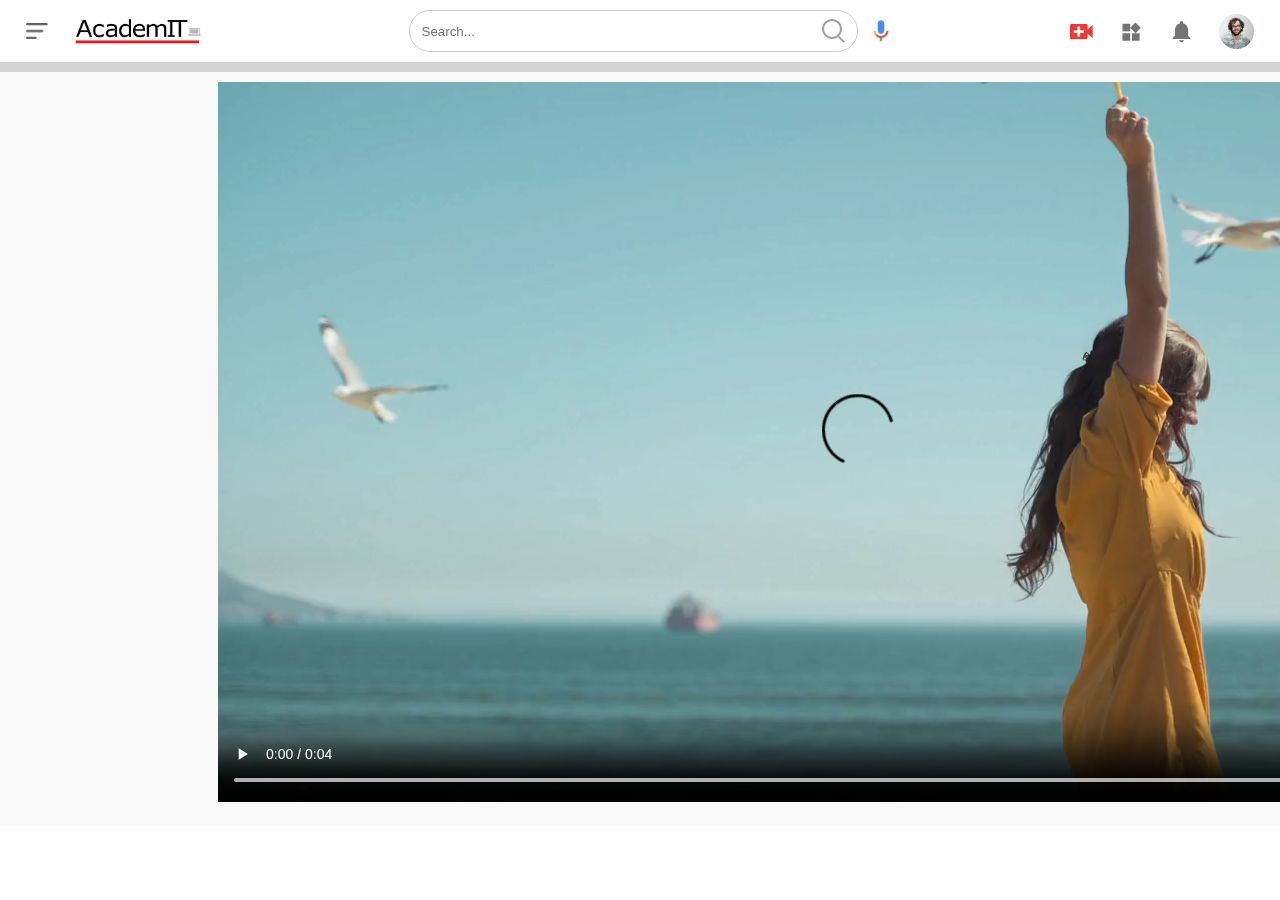
==== play-videos.html @ 624370a6 "add : video de prueba para pagina play-video , se cabia por logo tentativo" ====
<!DOCTYPE html>
<html lang="en">

<head>
    <meta charset="UTF-8">
    <meta http-equiv="X-UA-Compatible" content="IE=edge">
    <meta name="viewport" content="width=device-width, initial-scale=1.0">
    <link rel="stylesheet" href="./css/global.css">
    <link rel="stylesheet" href="./css/navbar.css">
    <link rel="stylesheet" href="./css/sidebar.css">
    <link rel="stylesheet" href="./css/main.css">
    <link rel="stylesheet" href="./css/responsive.css">
    <title>Play Video</title>
</head>

<body>
    <!-- menu -->
    <nav class="flex-div">
        <div class="nav-left flex-div">
            <img src="./images/menu.png" alt="Logo" class="menu-icon">
            <img src="./images/academit.png" alt="Logo" class="logo">
        </div>
        <div class="nav-middle flex-div">
            <div class="search-box flex-div">
                <input type="text" placeholder="Search...">
                <img src="./images/search.png">
            </div>
            <img src="images/voice-search.png" class="mic-icon">
        </div>
        <div class="nav-right flex-div">
            <img src="./images/upload.png" alt="Logo">
            <img src="./images/more.png" alt="Logo">
            <img src="./images/notification.png" alt="Logo">
            <img src="./images/Jack.png" alt="Logo" class="user-icon">
        </div>
    </nav>

    <section class="container">
        <div class="row">
            <div class="play-video">
                <video controls autoplay>
                    <source src="./images/video.mp4" type="video/mp4" >
                </video>
            </div>

            <div class="right-sidebar">

            </div>
        </div>
    </section>




</body>

</html>
---- css/global.css ----
* {
    margin: 0;
    padding: 0;
    font-family: "poppins", sans-serif;
    box-sizing: border-box;
}

a {
    text-decoration: none;
    color: #5a5a5a;
}

img {
    cursor: pointer;
}

.flex-div {
    display: flex;
    align-items: center;
}
---- css/navbar.css ----
nav {
    padding: 10px 2%;
    justify-content: space-between;
    box-shadow: 0 0 0 10px rgba(0, 0, 0, 0.148);
    background: #fff;
    position: sticky;
    top: 0;
    z-index: 10;
}

.nav-right img {
    width: 25px;
    margin-right: 25px;
}

.nav-right .user-icon {
    width: 35px;
    border-radius: 50%;
    margin-right: 0;
}

.nav-left .menu-icon {
    width: 22px;
    margin-right: 25px;
}

.nav-left .logo {
    width: 130px;
    margin-right: 25px;
}

.nav-middle .mic-icon {
    width: 16px;
}

.nav-middle .search-box {
    border: 1px #ccc solid;
    margin-right: 15px;
    padding: 8px 12px;
    border-radius: 25px;
}

.nav-middle .search-box input {
    width: 400px;
    border: 0;
    outline: 0;
    background: transparent;
}
---- css/sidebar.css ----
.sidebar {
    background: #fff;
    width: 15%;
    height: 100vh;
    position: fixed;
    top: 0;
    padding: 2%;
    padding-top: 80px;
}

.shortcut-link a img {
    width: 20px;
    margin-right: 20px;
}

.shortcut-link a {
    align-items: center;
    display: flex;
    flex-wrap: wrap;
    margin-bottom: 20px;
    width: fit-content;
}

.shortcut-link a:first-child {
    color: #ed3833;
}


.sidebar hr {
    border: 0;
    height: 1px;
    width: 80%;
    background-color: #7e7e7e;
    margin: auto;
}

.suscribed-list h3 {
    font-size: 13px;
    margin: 20px 0;
    color: #5a5a5a;
}

.suscribed-list a {
    display: flex;
    align-items: center;
    margin-bottom: 20px;
    width: fit-content;
    flex-wrap: wrap;
}

.suscribed-list a img {
    width: 25px;
    border-radius: 50%;
    margin-right: 25px;
}

.small-sidebar {
    width: 5%;
}

.small-sidebar a p {
    display: none;
}

.small-sidebar h3 {
    display: none;
}

.small-sidebar hr {
    width: 50%;
    margin-bottom: 25px;
}
---- css/main.css ----
.container {
    background: #f9f9f9;
    padding: 20px 2% 20px 17%;
}
.large-container {
    padding-left: 7%;
} 

.container .banner {
    width: 100%;
}

.banner img {
    width: 100%;
    border-radius: 8px;

}


.list-container {
    display: grid;
    grid-template-columns: repeat(auto-fit, minmax(250px, 1fr));
    grid-column-gap: 16px;
    grid-row-gap: 30px;
    margin-top: 15px;
}

.list-container .vid-list .thumbnail {
    width: 100%;
    border-radius: 5%;

}

.list-container .vid-list .flex-div {
    align-items: flex-start;

}


.list-container .vid-list img {
    width: 35px;
    margin-right: 10px;
    border-radius: 50%;
}


.vid-info {
    color: #5a5a5a;
    font-size: 13px;
}

.vid-info a {
    display: block;
    font-weight: 600;
    display: block;
}
---- css/responsive.css ----
@media (max-width:900px) {
    .menu-icon {
        display: none;
    }

    .sidebar {
        display: none;
    }

    .container,
    .large-container {
        padding-left: 5%;
        padding-right: 5%;
    }

    .nav-right img {
        display: none;
    }

    .nav-right .user-icon {
        display: block;
        width: 30px;
    }

    .nav-middle .search-box input {
        width: 100px;
    }

    .nav-middle .mic-icon {
        display: none
    }

    .logo {
        width: 90px;
    }

}
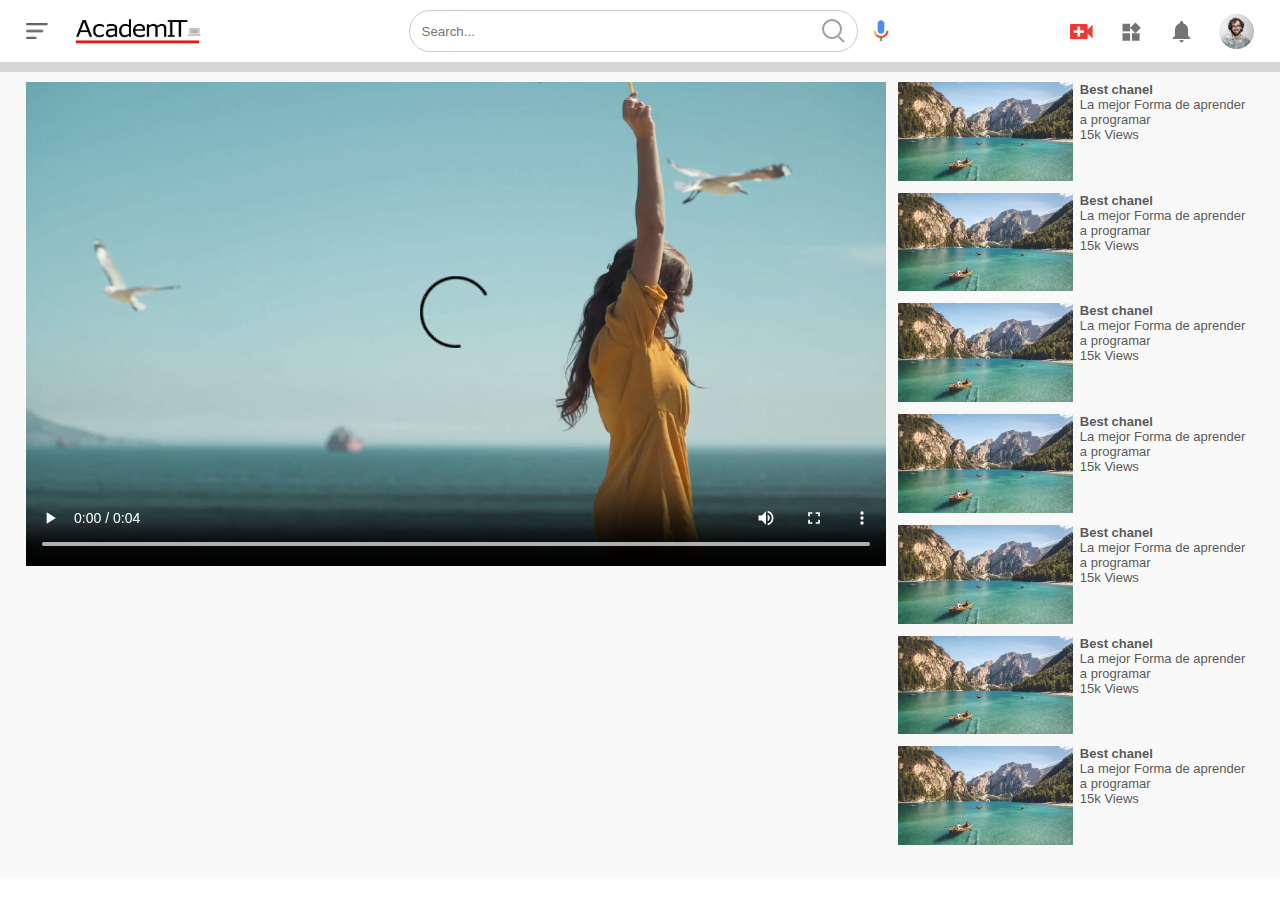
==== commit 88205ec3: "add: se adiciona videos laterales" ====
--- a/play-videos.html
+++ b/play-videos.html
@@ -9,6 +9,8 @@
     <link rel="stylesheet" href="./css/navbar.css">
     <link rel="stylesheet" href="./css/sidebar.css">
     <link rel="stylesheet" href="./css/main.css">
+    <link rel="stylesheet" href="./css/main.css">
+    <link rel="stylesheet" href="./css/playVideo.css">
     <link rel="stylesheet" href="./css/responsive.css">
     <title>Play Video</title>
 </head>
@@ -35,16 +37,120 @@
         </div>
     </nav>
 
-    <section class="container">
+    <section class="container play-container">
         <div class="row">
             <div class="play-video">
                 <video controls autoplay>
-                    <source src="./images/video.mp4" type="video/mp4" >
+                    <source src="./images/video.mp4" type="video/mp4">
                 </video>
             </div>
 
             <div class="right-sidebar">
+                <div class="side-video-list">
+                    <a class="small-thumbnail" href="">
+                        <img src="./images/thumbnail1.png">
+                    </a>
+                    <div class="vid-info">
+                        <a href="">Best chanel</a>
+                        <p>
+                            La mejor Forma de aprender a programar
+                        </p>
+                        <p>
+                            15k Views
+                        </p>
+                    </div>
 
+                </div>
+                <div class="side-video-list">
+                    <a class="small-thumbnail" href="">
+                        <img src="./images/thumbnail1.png">
+                    </a>
+                    <div class="vid-info">
+                        <a href="">Best chanel</a>
+                        <p>
+                            La mejor Forma de aprender a programar
+                        </p>
+                        <p>
+                            15k Views
+                        </p>
+                    </div>
+
+                </div>
+                <div class="side-video-list">
+                    <a class="small-thumbnail" href="">
+                        <img src="./images/thumbnail1.png">
+                    </a>
+                    <div class="vid-info">
+                        <a href="">Best chanel</a>
+                        <p>
+                            La mejor Forma de aprender a programar
+                        </p>
+                        <p>
+                            15k Views
+                        </p>
+                    </div>
+
+                </div>
+                <div class="side-video-list">
+                    <a class="small-thumbnail" href="">
+                        <img src="./images/thumbnail1.png">
+                    </a>
+                    <div class="vid-info">
+                        <a href="">Best chanel</a>
+                        <p>
+                            La mejor Forma de aprender a programar
+                        </p>
+                        <p>
+                            15k Views
+                        </p>
+                    </div>
+
+                </div>
+                <div class="side-video-list">
+                    <a class="small-thumbnail" href="">
+                        <img src="./images/thumbnail1.png">
+                    </a>
+                    <div class="vid-info">
+                        <a href="">Best chanel</a>
+                        <p>
+                            La mejor Forma de aprender a programar
+                        </p>
+                        <p>
+                            15k Views
+                        </p>
+                    </div>
+
+                </div>
+                <div class="side-video-list">
+                    <a class="small-thumbnail" href="">
+                        <img src="./images/thumbnail1.png">
+                    </a>
+                    <div class="vid-info">
+                        <a href="">Best chanel</a>
+                        <p>
+                            La mejor Forma de aprender a programar
+                        </p>
+                        <p>
+                            15k Views
+                        </p>
+                    </div>
+
+                </div>
+                <div class="side-video-list">
+                    <a class="small-thumbnail" href="">
+                        <img src="./images/thumbnail1.png">
+                    </a>
+                    <div class="vid-info">
+                        <a href="">Best chanel</a>
+                        <p>
+                            La mejor Forma de aprender a programar
+                        </p>
+                        <p>
+                            15k Views
+                        </p>
+                    </div>
+
+                </div>
             </div>
         </div>
     </section>
--- a/css/playVideo.css
+++ b/css/playVideo.css
@@ -0,0 +1,38 @@
+.play-container {
+    padding-left: 2%;
+}
+
+.row {
+    display: flex;
+    justify-content: space-between;
+    flex-wrap: wrap;
+}
+
+.play-video {
+    flex-basis: 70%;
+}
+
+.right-sidebar {
+    flex-basis: 29%;
+}
+
+.play-video video {
+    width: 100%;
+}
+
+.side-video-list {
+    display: flex;
+    justify-content: space-between;
+    margin-bottom: 8px;
+}
+
+.side-video-list img {
+    width: 100%;
+}
+
+.side-video-list .small-thumbnail {
+    flex-basis: 49%;
+}
+.side-video-list .vid-info {
+    flex-basis: 49%;
+}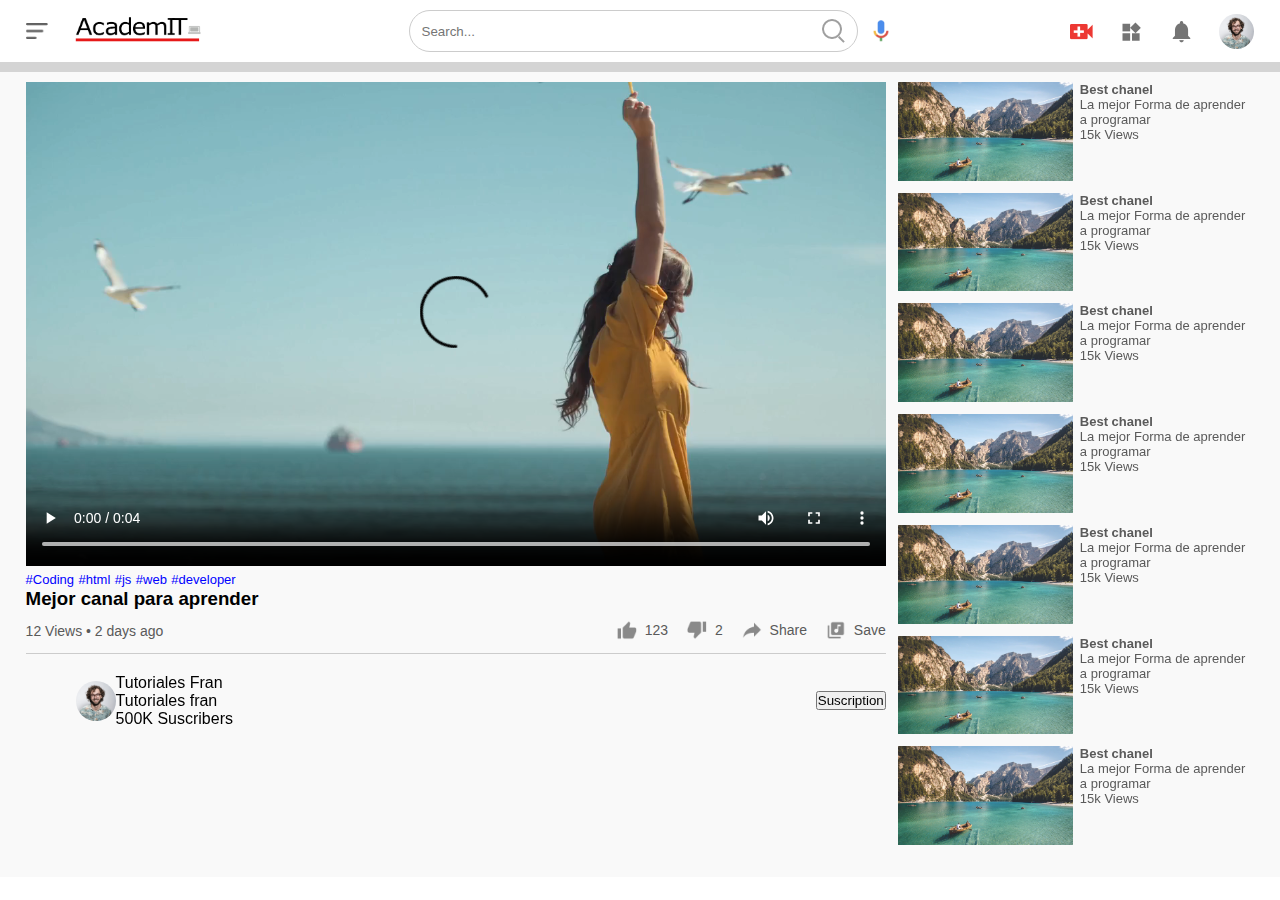
==== commit dd9784ea: "add: publisher and video info" ====
--- a/play-videos.html
+++ b/play-videos.html
@@ -20,7 +20,10 @@
     <nav class="flex-div">
         <div class="nav-left flex-div">
             <img src="./images/menu.png" alt="Logo" class="menu-icon">
-            <img src="./images/academit.png" alt="Logo" class="logo">
+            <a href="./index.html">
+                <img src="./images/academit.png" alt="Logo" class="logo">
+            </a>
+
         </div>
         <div class="nav-middle flex-div">
             <div class="search-box flex-div">
@@ -43,6 +46,37 @@
                 <video controls autoplay>
                     <source src="./images/video.mp4" type="video/mp4">
                 </video>
+
+                <div class="tags">
+                    <a href="">#Coding</a>
+                    <a href="">#html</a>
+                    <a href="">#js</a>
+                    <a href="">#web</a>
+                    <a href="">#developer</a>
+                </div>
+                <h3>Mejor canal para aprender</h3>
+                <div class="play-video-info">
+                    <p>12 Views &bull; 2 days ago</p>
+                    <div>
+                        <a href=""><img src="./images/like.png" alt="">123</a>
+                        <a href=""><img src="./images/dislike.png" alt="">2</a>
+                        <a href=""><img src="./images/share.png" alt="">Share</a>
+                        <a href=""><img src="./images/save.png" alt="">Save</a>
+                    </div>
+                </div>
+
+                <hr>
+                <div class="publisher">
+                    <img src="./images/Jack.png" alt="">
+                    <div>
+                        <p>Tutoriales Fran</p>
+                        <span>
+                            <p>Tutoriales fran</p>
+                            <span>500K Suscribers</span>
+                        </span>
+                    </div>
+                    <button type="button"> Suscription</button>
+                </div>
             </div>
 
             <div class="right-sidebar">
--- a/css/playVideo.css
+++ b/css/playVideo.css
@@ -33,6 +33,64 @@
 .side-video-list .small-thumbnail {
     flex-basis: 49%;
 }
+
 .side-video-list .vid-info {
     flex-basis: 49%;
+}
+
+.play-video .tags a {
+    color: #0000ff;
+    font-size: 13px;
+}
+
+.play-video .tags h3 {
+    font-weight: 600;
+    font-size: 22px;
+}
+
+.play-video .play-video-info {
+    display: flex;
+    justify-content: space-between;
+    align-items: center;
+    flex-wrap: wrap;
+    margin-top: 10px;
+    font-size: 14px;
+    color: #5a5a5a;
+
+}
+
+.play-video .play-video-info a img {
+    width: 20px;
+    margin-right: 8px;
+
+}
+
+.play-video .play-video-info a {
+    display: inline-flex;
+    align-items: center;
+    margin-left: 15px;
+
+}
+
+.play-video hr {
+    border: 0;
+    height: 1px;
+    background: #ccc;
+    margin: 10px 0;
+}
+
+.publisher {
+    display: flex;
+    align-items: center;
+    margin-top: 20px;
+}
+
+.publisher div {
+    flex: 1;
+}
+
+.publisher img {
+    width: 40px ;
+    border-radius: 50%;
+    margin-left: 50px;
 }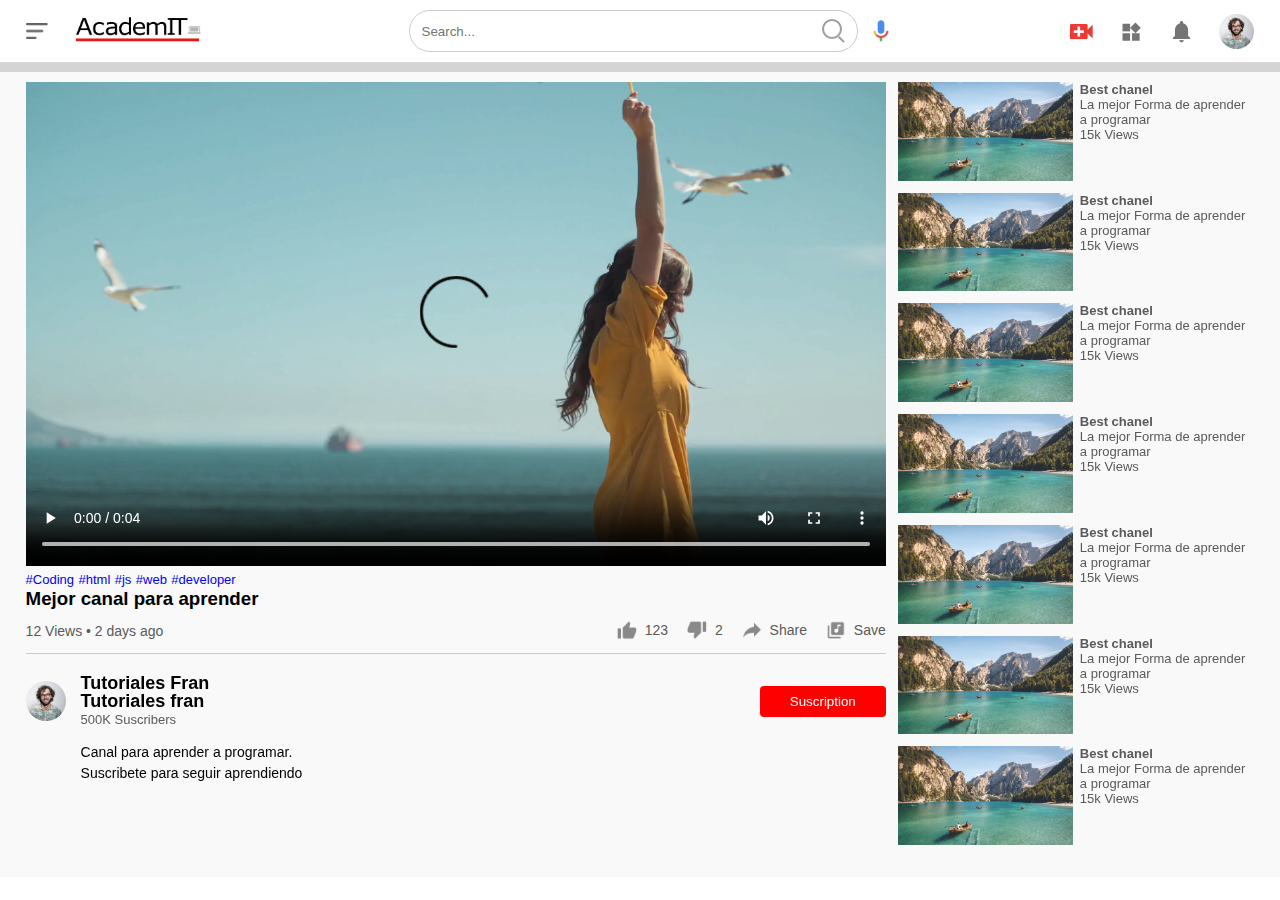
==== commit 6685eb67: "responsive playVideo" ====
--- a/play-videos.html
+++ b/play-videos.html
@@ -77,6 +77,15 @@
                     </div>
                     <button type="button"> Suscription</button>
                 </div>
+
+                <div class="vid-description">
+                    <p>Canal para aprender a programar.</p>
+                    <p>Suscribete para seguir aprendiendo</p>
+                </div>
+
+
+
+
             </div>
 
             <div class="right-sidebar">
--- a/css/playVideo.css
+++ b/css/playVideo.css
@@ -87,10 +87,43 @@
 
 .publisher div {
     flex: 1;
+    line-height: 18px;
 }
 
 .publisher img {
-    width: 40px ;
+    width: 40px;
     border-radius: 50%;
-    margin-left: 50px;
+    margin-right: 15px;
+}
+
+.publisher div p {
+    color: #000;
+    font-weight: 600;
+    font-size: 18px;
+}
+
+.publisher div span {
+    font-size: 13px;
+    color: #5a5a5a;
+}
+
+.publisher button {
+    background-color: red;
+    color: #fff;
+    padding: 8px 30px;
+    border: 0 ;
+    outline: 0;
+    border-radius: 4px;
+    cursor: pointer;
+}
+
+.vid-description{
+    padding-left: 55px;
+    margin: 15px 0;
+}
+
+.vid-description p {
+    font-size: 14px;
+    margin-bottom:  5px;
+    
 }--- a/css/responsive.css
+++ b/css/responsive.css
@@ -34,4 +34,26 @@
         width: 90px;
     }
 
+    .play-video {
+        flex-basis: 100%;
+    }
+
+    .right-sidebar {
+        flex-basis: 100%;
+    }
+
+    .play-container {
+        padding-left: 5%;
+    }
+
+    .vid-description {
+        padding-left: 0;
+    }
+
+    .play-video .play-video-info a {
+        margin-left: 0;
+        margin-right: 15px;
+        margin-top: 15px;
+    }
+
 }